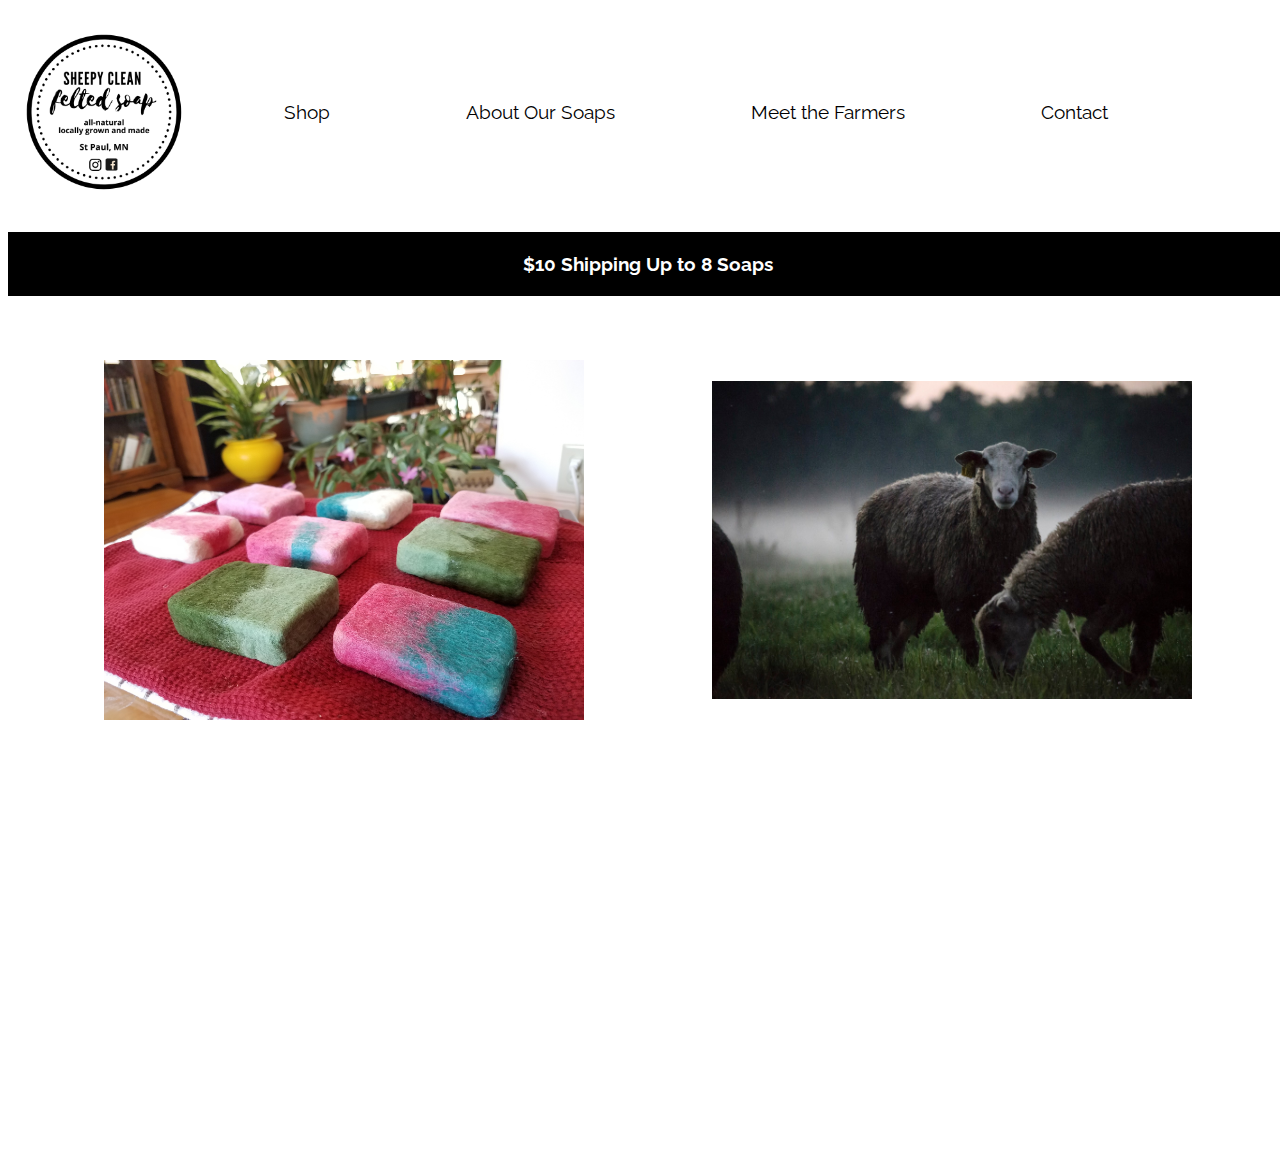
==== index.html @ 45cee879 "file reorganization" ====
<!DOCTYPE html>
<html lang="en">
<head>
    <meta charset="UTF-8">
    <meta name="viewport" content="width=device-width, initial-scale=1.0">
    <link rel="shortcut icon" href="./media/favicon.ico">
    <link rel="stylesheet" href="https://use.fontawesome.com/releases/v5.3.1/css/all.css" integrity="sha384-mzrmE5qonljUremFsqc01SB46JvROS7bZs3IO2EmfFsd15uHvIt+Y8vEf7N7fWAU" crossorigin="anonymous">
    <link href="https://fonts.googleapis.com/css2?family=Raleway&display=swap" rel="stylesheet">
    <link rel="stylesheet" type="text/css" media="screen" href="./style.css" />
    <title>Sheepy Clean</title>
</head>
<body>
    <div class="home">
        <div class="container">
            <header>
                <div class="nav-left-div">
                    <a href="./index.html">
                        <img src='./media/logo-circle.png' id='header-logo' alt="Sheepy Clean" />
                    </a>
                </div>
                <div class="nav-center-div">
                    <nav class="main-nav">
                        <a href="./shop.html" class="nav-link">Shop</a>
                        <a href="./about.html" class="nav-link">About Our Soaps</a>
                        <a href="./farmers.html" class="nav-link">Meet the Farmers</a>
                        <a href="./contact.html" class="nav-link">Contact</a>
                    </nav>
                </div>
                <div class="nav-right-div">
                    <nav class="social-nav">
                        <a href="https://www.instagram.com/sheepy_clean/" class="social-link" rel=”noreferrer noopener” target="_blank"><i class="fab fa-instagram fa-3x"></i></a>
                        <a href="https://www.facebook.com/sheepycleanfeltedsoap/" class="social-link" rel=”noreferrer noopener” target="_blank"><i class="fab fa-facebook fa-3x"></i></a>
                    </nav>
                </div>
            </header>
        </div>
        <div class="container promo-banner">
            <h3>$10 Shipping Up to 8 Soaps</h3>
        </div>
        <div class="container photos">
            <div class="promo-photo" id="promo-photo-left">
                <img src="./media/home-photo-left.jpeg" alt="Picture of Sheepy Clean soap." id="home-photo-left">
                <div class="overlay-fade">
                    <div class="overlay-fade-text">$10 Shipping Up to 8 Soaps</div>
                </div>
            </div>
            <div class="promo-photo" id="promo-photo-right">
                <img src="./media/home-photo-right.jpeg" alt="Picture of Sheepy Clean farmer.">
                <div class="overlay-fade">
                    <div class="overlay-fade-text">The cleanest farmer in all the land!</div>
                </div>
            </div>
        </div>
        <div class="container">
            <footer>
                <div class="nav-center-div">
                    <nav class="social-nav">
                        <a href="https://www.instagram.com/sheepy_clean/" class="social-link" rel=”noreferrer noopener” target="_blank"><i class="fab fa-instagram fa-3x"></i></a>
                        <a href="https://www.facebook.com/sheepycleanfeltedsoap/" class="social-link" rel=”noreferrer noopener” target="_blank"><i class="fab fa-facebook fa-3x"></i></a>
                    </nav>
                </div>
            </footer>
        </div>
    </div>
</body>
</html>
---- style.css ----
body{
    font-family: 'Raleway', sans-serif;
    width: 100%;
    position: absolute;
}

img{
    max-width: 100%;
	height: auto;
}

.container {
    display: flex;
    justify-content: center;
    align-content: space-around;
    width: 100%;
    margin: 0;
}

/* Home Page */

.home{
    display: grid;
    grid-template-rows: 12em 8em 2fr 1fr 12em;
}

.promo-banner {
    display: flex;
    justify-self: center;
    align-items: center;
    width: 100%;
    color: white;
    background-color: black;
    margin: 2em 0em;
}

.photos {
    display: flex;
    flex-wrap: wrap;
    align-items: center;
    justify-content: space-evenly;
}

.promo-photo{
    display: block;
    position: relative;
    justify-content: center;
    align-items: center;
    margin: 2em;
    height: 100%;
    width: 100%;
    max-width: 30em;
}

.overlay-fade {
    display: flex;
    align-items: center;
    justify-content: center;
    position: absolute;
    bottom: 0;
    left: 0;
    right: 0;
    opacity: 0;
    height: 0;
    transition: .5s ease;
    background-color: black;
}

.overlay-fade-text{
    color: white;
    opacity: 1;
}
  
.promo-photo:hover .overlay-fade {
    opacity: 1;
    height: 5em;
}

.promo-photo:active .overlay-fade {
    opacity: 1;
    height: 5em;
}

/* Shop Page */

.shop {
    display: grid;
    grid-template-rows: 12em 1fr 12em;
}

.shop-body{
    display: flex;
    flex-flow: row wrap;
    justify-content: space-evenly;
    align-items: center;
    margin: 2em;
    width: 95%;
}

.shop-content{
    display: flex;
    flex-flow: row wrap;
    margin: 2em;
    width: 100%;
}

.shop-row{
    display: flex;
    flex-flow: row nowrap;
    justify-content: space-evenly;
    align-items: center;
    width: 100%;
}

.shop-image{
    display: flex;
    justify-content: center;
    align-items: center;
    margin: 2em;
}

.shop-products{
    display: flex;
    flex-flow: column wrap;
    justify-content: center;
    align-items: center;
}

.shop-delivery {
    display: flex;
    flex-flow: column wrap;
    justify-content: center;
    align-items: center;
}

.shop-ordering{
    display: flex;
    flex-flow: column wrap;
    justify-content: center;
    align-items: center;
}

#mint-bow{
    height: 100%;
    width: auto;
    max-height: 30em;
}

/* About Page */

.about {
    display: grid;
    grid-template-rows: 12em 1fr 12em;
}

.about-body{
    display: block;
    text-align: center;
    line-height: 2em;
    margin: 0em 2em;
    width: 95%;
}

.about-body h3{
    text-align: left;
    margin: 2em;
}

/* Farmers Page */

.farmers {
    display: grid;
    grid-template-rows: 12em 1fr 12em;
}

.farmers-body{
    display: flex;
    flex-flow: column;
    justify-content: center;
    align-items: center;
    width: 95%;
}

.farmers-body h3{
    display: block;
    line-height: 2em;
    width: 95%;
}

.maple-hill-images{
    display: flex;
    flex-flow: row wrap;
    justify-content: space-evenly;
    align-items: center;
    margin: 1em 2em;
}

.windswept-hill-images{
    display: flex;
    flex-flow: row wrap;
    justify-content: space-evenly;
    align-items: center;
    margin: 1em 2em;
}

.maple-hill-image{
    height: auto;
    width: auto;
    max-width: 500px;
    margin: 1em 2em;
}

.windswept-hill-image{
    height: 100%;
    width: auto;
    max-height: 25em;
    max-width: 500px;
    margin: 1em 2em;
}

/* Contact Page */

.contact {
    display: grid;
    grid-template-rows: 12em 1fr 12em;
}

.contact-body{
    display: flex;
    flex-flow: column;
    justify-content: center;
    align-items: center;
}


/* Header */

header{
    margin-top: 1em;
    width: 100%;
    display: flex;
    justify-content: space-around;
    align-items: center;
}

@media only screen and (max-width: 768px) {
    /* For mobile phones: */
    [class="nav-center-div"] {
      font-size: .7em;
    }
}

nav{
    width: 100%;
    display: flex;
    flex-direction: row;
    justify-content: space-around;
    align-items: center;
}

#header-logo{
    display:flex;
    justify-content: start;
    height: auto;
    width: auto;
    max-height: 10em;
    max-width: 10em;
}

.nav-center-div{
    width: 100%;
    height: 100%;
    display: flex;
    align-content: center;
    justify-content: space-between;
    flex-wrap: wrap;
    padding: 1em;
}

.nav-left-div{
    justify-content: start;
    padding: 1em;
}

.nav-right-div{
    justify-content: end;
    padding: 1em;
}

.main-nav{
    display: flex;
    flex-wrap: wrap;
}

.nav-link{
    padding: 1em;
    color: black;
    text-decoration: none;
    text-align: center;
    font-size: 1.2em;
}

.nav-link:hover{
    color: #31376c;
    text-decoration: underline;
    text-decoration-style: solid;
}

.social-nav{
    justify-content: flex-end;
}

.social-link{
    color: black;
    padding: 1em;
    height: auto;
    width: auto;
    max-width: 100%;
    max-height: 100%;
}

.social-link:hover{
    color: #31376c;
}

.promo-photo{
    width: 100%;
    height: auto;
}

/* Footer */
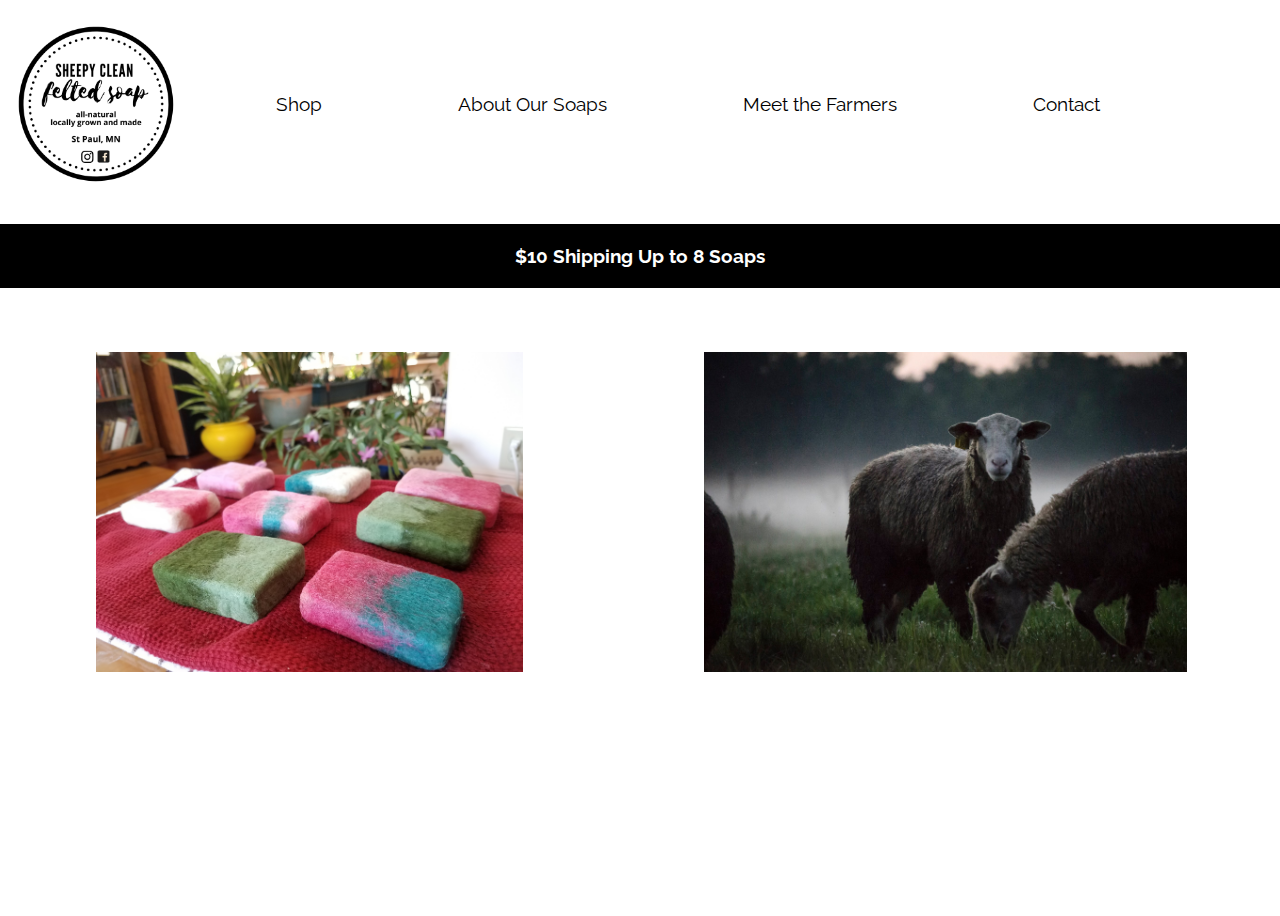
==== commit ab48ead8: "html formatting fixes" ====
--- a/index.html
+++ b/index.html
@@ -41,13 +41,13 @@
             <div class="promo-photo" id="promo-photo-left">
                 <img src="./media/home-photo-left.jpeg" alt="Picture of Sheepy Clean soap." id="home-photo-left">
                 <div class="overlay-fade">
-                    <div class="overlay-fade-text">$10 Shipping Up to 8 Soaps</div>
+                    <div class="overlay-fade-text">$10 Shipping Up to 8 Soaps.</div>
                 </div>
             </div>
             <div class="promo-photo" id="promo-photo-right">
                 <img src="./media/home-photo-right.jpeg" alt="Picture of Sheepy Clean farmer.">
                 <div class="overlay-fade">
-                    <div class="overlay-fade-text">The cleanest farmer in all the land!</div>
+                    <div class="overlay-fade-text">Locally sourced ingredients.</div>
                 </div>
             </div>
         </div>
--- a/style.css
+++ b/style.css
@@ -2,11 +2,18 @@
     font-family: 'Raleway', sans-serif;
     width: 100%;
     position: absolute;
+    margin: 0 auto;
 }
 
 img{
-    max-width: 100%;
-	height: auto;
+    width: auto;
+    height: 100%;
+    max-height: 20em;
+    min-height: 9em;
+}
+
+p{
+    font-size: 1.2em;
 }
 
 .container {
@@ -21,7 +28,8 @@
 
 .home{
     display: grid;
-    grid-template-rows: 12em 8em 2fr 1fr 12em;
+    grid-template-rows: 12em 8em 1fr 12em;
+    width: 100%;
 }
 
 .promo-banner {
@@ -57,7 +65,7 @@
     align-items: center;
     justify-content: center;
     position: absolute;
-    bottom: 0;
+    top: 0;
     left: 0;
     right: 0;
     opacity: 0;
@@ -86,6 +94,7 @@
 .shop {
     display: grid;
     grid-template-rows: 12em 1fr 12em;
+    width: 100%;
 }
 
 .shop-body{
@@ -94,7 +103,7 @@
     justify-content: space-evenly;
     align-items: center;
     margin: 2em;
-    width: 95%;
+    width: 100%;
 }
 
 .shop-content{
@@ -107,7 +116,7 @@
 .shop-row{
     display: flex;
     flex-flow: row nowrap;
-    justify-content: space-evenly;
+    justify-content: space-around;
     align-items: center;
     width: 100%;
 }
@@ -124,6 +133,7 @@
     flex-flow: column wrap;
     justify-content: center;
     align-items: center;
+    text-decoration: none;
 }
 
 .shop-delivery {
@@ -151,6 +161,7 @@
 .about {
     display: grid;
     grid-template-rows: 12em 1fr 12em;
+    width: 100%;
 }
 
 .about-body{
@@ -158,7 +169,7 @@
     text-align: center;
     line-height: 2em;
     margin: 0em 2em;
-    width: 95%;
+    width: 100%;
 }
 
 .about-body h3{
@@ -171,6 +182,7 @@
 .farmers {
     display: grid;
     grid-template-rows: 12em 1fr 12em;
+    width: 100%;
 }
 
 .farmers-body{
@@ -178,16 +190,32 @@
     flex-flow: column;
     justify-content: center;
     align-items: center;
-    width: 95%;
-}
-
-.farmers-body h3{
-    display: block;
-    line-height: 2em;
-    width: 95%;
-}
-
-.maple-hill-images{
+    width: 100%;
+}
+
+.farmers-body p{
+    font-size: 1.2em;
+    text-align: center;
+    padding: 0 5em;
+}
+
+.farmers-name{
+    text-align: center;
+}
+
+.farmers-text{
+    display: flex;
+    flex-flow: column;
+}
+
+.farmers-opening, .farmers-maple-hill, .farmers-windswept-hill{
+    display: flex;
+    flex-flow: column wrap;
+    width: 100%;
+    max-width: 100%;
+}
+
+.maple-hill-images, .windswept-hill-images{
     display: flex;
     flex-flow: row wrap;
     justify-content: space-evenly;
@@ -195,22 +223,7 @@
     margin: 1em 2em;
 }
 
-.windswept-hill-images{
-    display: flex;
-    flex-flow: row wrap;
-    justify-content: space-evenly;
-    align-items: center;
-    margin: 1em 2em;
-}
-
-.maple-hill-image{
-    height: auto;
-    width: auto;
-    max-width: 500px;
-    margin: 1em 2em;
-}
-
-.windswept-hill-image{
+.maple-hill-image, .windswept-hill-image{
     height: 100%;
     width: auto;
     max-height: 25em;
@@ -223,6 +236,7 @@
 .contact {
     display: grid;
     grid-template-rows: 12em 1fr 12em;
+    width: 100%;
 }
 
 .contact-body{
@@ -230,6 +244,7 @@
     flex-flow: column;
     justify-content: center;
     align-items: center;
+    width: 100%;
 }
 
 
@@ -245,8 +260,20 @@
 
 @media only screen and (max-width: 768px) {
     /* For mobile phones: */
-    [class="nav-center-div"] {
-      font-size: .7em;
+    [class="home"]{
+        grid-template-rows: 20em 8em 1fr 12em;
+    }
+    [class="about"] {
+        grid-template-rows: 20em 1fr 12em;
+    }
+    [class="shop"]{
+        grid-template-rows: 20em 1fr 12em;
+    }
+    [class="farmers"]{
+        grid-template-rows: 20em 1fr 12em;
+    }
+    [class="contact"]{
+        grid-template-rows: 20em 1fr 12em;
     }
 }
 
@@ -307,7 +334,7 @@
 }
 
 .social-nav{
-    justify-content: flex-end;
+    justify-content: center;
 }
 
 .social-link{
@@ -329,3 +356,11 @@
 }
 
 /* Footer */
+
+footer{
+    margin-top: 1em;
+    width: 100%;
+    display: flex;
+    justify-content: space-around;
+    align-items: center;
+}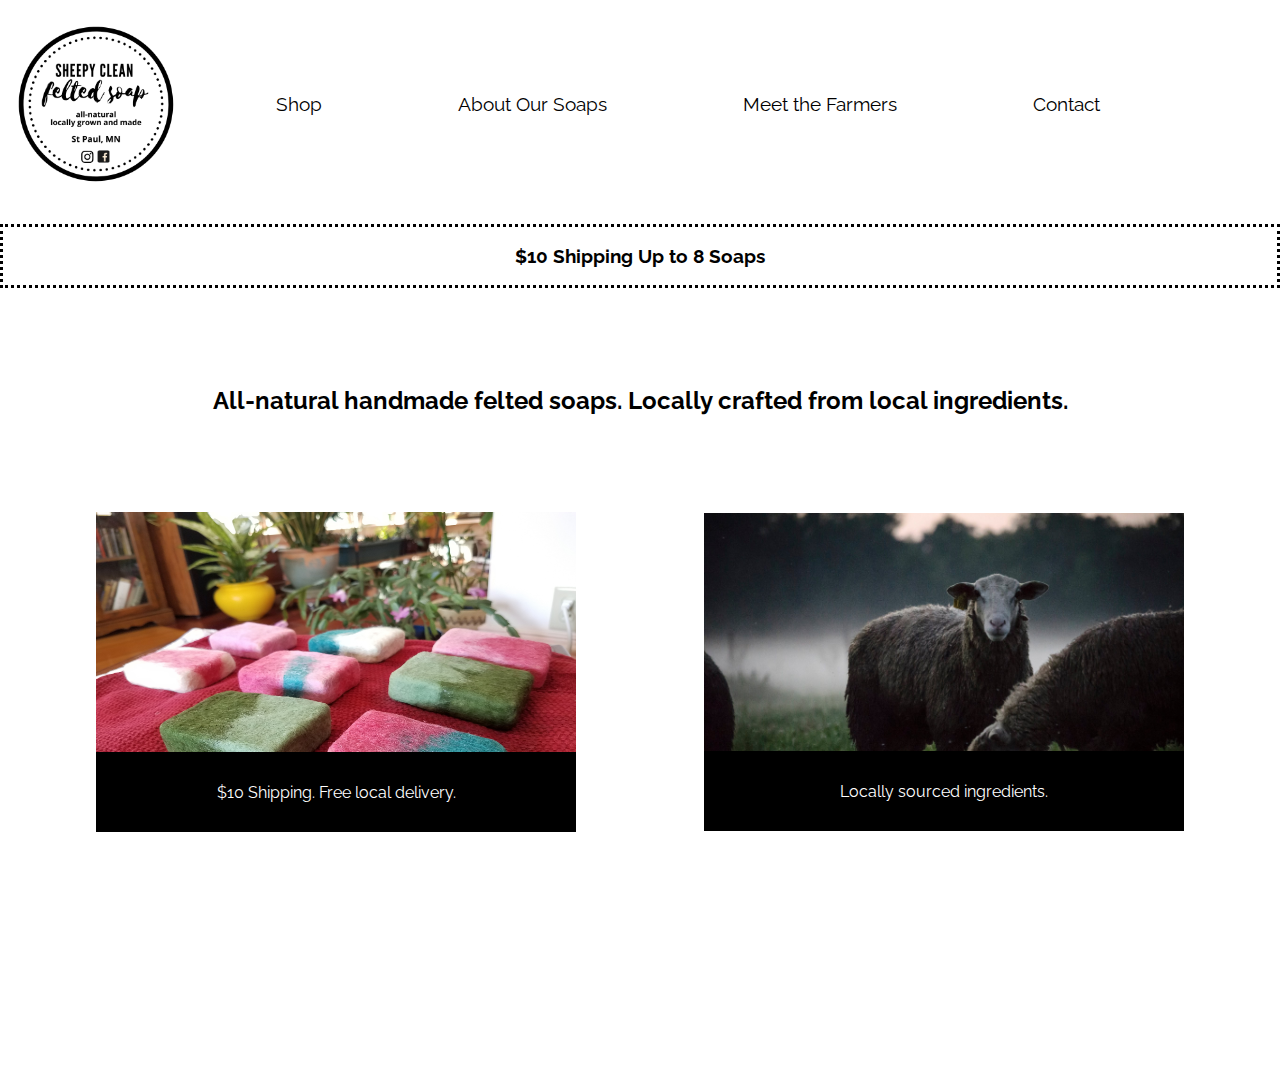
==== commit 5c90af70: "formatting updates" ====
--- a/index.html
+++ b/index.html
@@ -37,11 +37,16 @@
         <div class="container promo-banner">
             <h3>$10 Shipping Up to 8 Soaps</h3>
         </div>
+        <div class="container" id="home-text">
+            <h2>
+                All-natural handmade felted soaps. Locally crafted from local ingredients.
+            </h2>
+        </div>
         <div class="container photos">
             <div class="promo-photo" id="promo-photo-left">
                 <img src="./media/home-photo-left.jpeg" alt="Picture of Sheepy Clean soap." id="home-photo-left">
                 <div class="overlay-fade">
-                    <div class="overlay-fade-text">$10 Shipping Up to 8 Soaps.</div>
+                    <div class="overlay-fade-text">$10 Shipping. Free local delivery.</div>
                 </div>
             </div>
             <div class="promo-photo" id="promo-photo-right">
--- a/style.css
+++ b/style.css
@@ -28,7 +28,7 @@
 
 .home{
     display: grid;
-    grid-template-rows: 12em 8em 1fr 12em;
+    grid-template-rows: 12em 8em  10em 1fr 12em;
     width: 100%;
 }
 
@@ -37,9 +37,18 @@
     justify-self: center;
     align-items: center;
     width: 100%;
-    color: white;
-    background-color: black;
+    color: black;
+    border-style: dotted;
     margin: 2em 0em;
+    box-sizing: border-box;
+}
+
+#home-text{
+    display: flex;
+    flex-wrap: row wrap;
+    justify-content: center;
+    align-items: center;
+    height: 100%;
 }
 
 .photos {
@@ -47,10 +56,11 @@
     flex-wrap: wrap;
     align-items: center;
     justify-content: space-evenly;
+    width: 100%
 }
 
 .promo-photo{
-    display: block;
+    display: flex;
     position: relative;
     justify-content: center;
     align-items: center;
@@ -60,18 +70,24 @@
     max-width: 30em;
 }
 
+.promo-photo img{
+    width: 100%;
+    height: auto;
+}
+
 .overlay-fade {
     display: flex;
     align-items: center;
     justify-content: center;
     position: absolute;
-    top: 0;
+    bottom: 0;
     left: 0;
     right: 0;
-    opacity: 0;
-    height: 0;
+    opacity: 1;
+    height: 5em;
     transition: .5s ease;
     background-color: black;
+    max-width: 30em;
 }
 
 .overlay-fade-text{
@@ -80,13 +96,13 @@
 }
   
 .promo-photo:hover .overlay-fade {
-    opacity: 1;
-    height: 5em;
+    opacity: 0;
+    height: 0;
 }
 
 .promo-photo:active .overlay-fade {
-    opacity: 1;
-    height: 5em;
+    opacity: 0;
+    height: 0;
 }
 
 /* Shop Page */
@@ -102,14 +118,15 @@
     flex-flow: row wrap;
     justify-content: space-evenly;
     align-items: center;
-    margin: 2em;
+    box-sizing: border-box;
+    padding: 2em;
     width: 100%;
 }
 
 .shop-content{
     display: flex;
     flex-flow: row wrap;
-    margin: 2em;
+    /* margin: 2em; */
     width: 100%;
 }
 
@@ -125,7 +142,8 @@
     display: flex;
     justify-content: center;
     align-items: center;
-    margin: 2em;
+    box-sizing: border-box;
+    padding: 2em;
 }
 
 .shop-products{
@@ -134,6 +152,14 @@
     justify-content: center;
     align-items: center;
     text-decoration: none;
+    border-style: dotted;
+    height: 100%;
+    max-height: 30em;
+}
+
+#stock-scents{
+    font-size: 1.7em;
+    list-style-type: circle;
 }
 
 .shop-delivery {
@@ -141,6 +167,8 @@
     flex-flow: column wrap;
     justify-content: center;
     align-items: center;
+    height: 100%;
+    border-style: dotted;
 }
 
 .shop-ordering{
@@ -148,6 +176,7 @@
     flex-flow: column wrap;
     justify-content: center;
     align-items: center;
+    padding-top: 2em;
 }
 
 #mint-bow{
@@ -168,13 +197,8 @@
     display: block;
     text-align: center;
     line-height: 2em;
-    margin: 0em 2em;
-    width: 100%;
-}
-
-.about-body h3{
-    text-align: left;
-    margin: 2em;
+    box-sizing: border-box;
+    padding: 0em 2em;
 }
 
 /* Farmers Page */
@@ -220,7 +244,8 @@
     flex-flow: row wrap;
     justify-content: space-evenly;
     align-items: center;
-    margin: 1em 2em;
+    box-sizing: border-box;
+    padding: 1em 2em;
 }
 
 .maple-hill-image, .windswept-hill-image{
@@ -228,7 +253,8 @@
     width: auto;
     max-height: 25em;
     max-width: 500px;
-    margin: 1em 2em;
+    box-sizing: border-box;
+    padding: 1em 2em;
 }
 
 /* Contact Page */
@@ -237,16 +263,26 @@
     display: grid;
     grid-template-rows: 12em 1fr 12em;
     width: 100%;
+    padding: 0;
+    margin: 0;
 }
 
 .contact-body{
     display: flex;
-    flex-flow: column;
-    justify-content: center;
-    align-items: center;
-    width: 100%;
-}
-
+    flex-flow: column wrap;
+    justify-content: center;
+    align-items: center;
+    width: 100%;
+    padding: 0;
+    margin: 0;
+}
+
+.contact-body p{
+    display: flex;
+    justify-content: center;
+    align-items: center;
+    box-sizing: border-box;
+}
 
 /* Header */
 
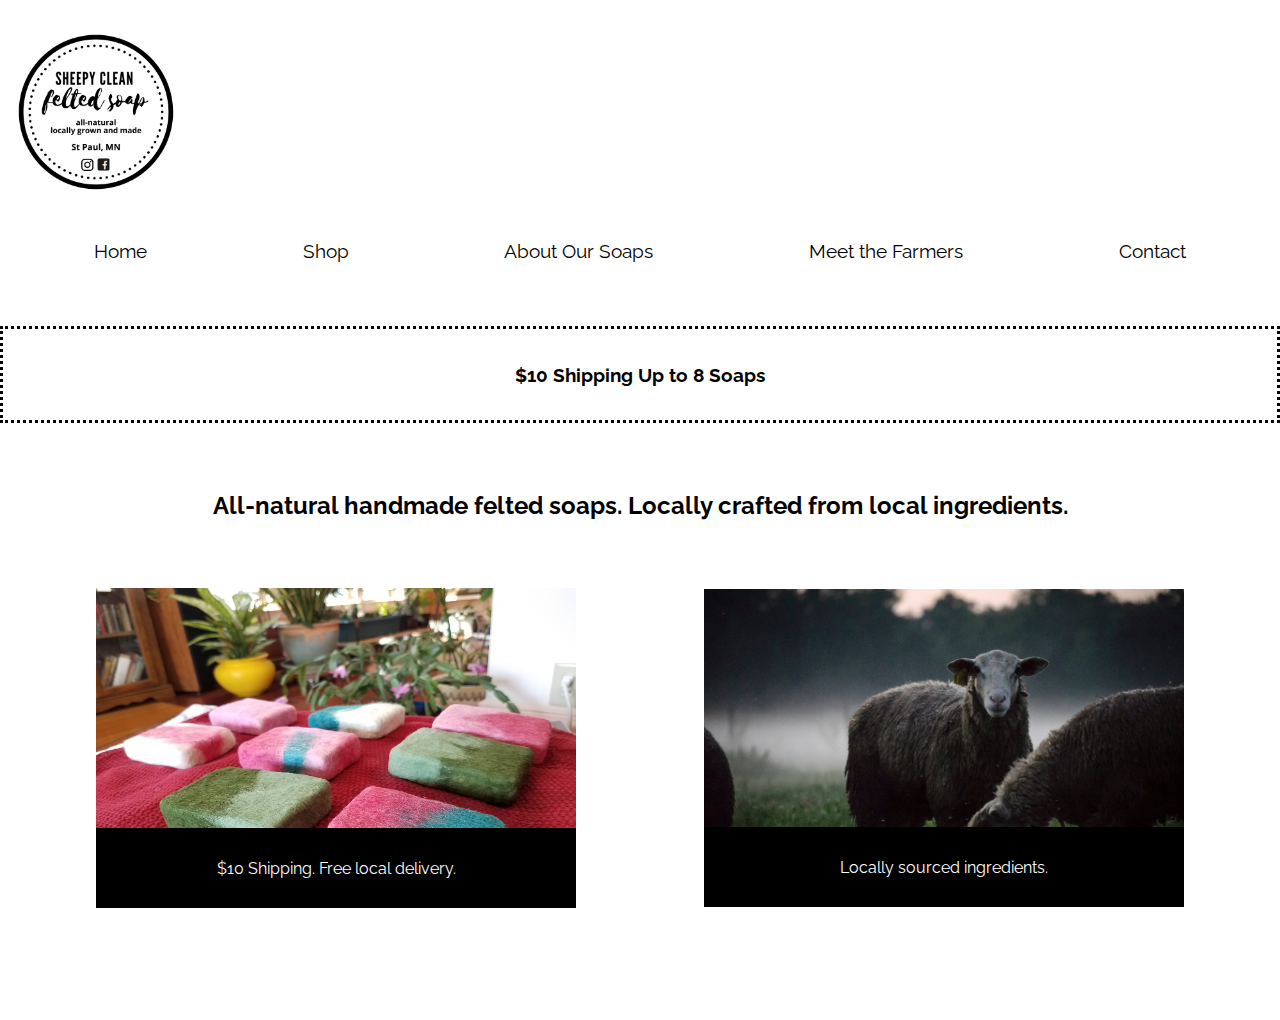
==== commit cb4a1e2e: "header formatting" ====
--- a/index.html
+++ b/index.html
@@ -11,7 +11,27 @@
 </head>
 <body>
     <div class="home">
-        <div class="container">
+        <header>
+            <div class="nav-left-div">
+                <a href="./index.html">
+                    <img src='./media/logo-circle.png' id='header-logo' alt="Sheepy Clean" />
+                </a>
+            </div>
+            <nav class="social-nav">
+                <a href="https://www.instagram.com/sheepy_clean/" class="social-link" rel=”noreferrer noopener”
+                    target="_blank"><i class="fab fa-instagram fa-3x"></i></a>
+                <a href="https://www.facebook.com/sheepycleanfeltedsoap/" class="social-link" rel=”noreferrer noopener”
+                    target="_blank"><i class="fab fa-facebook fa-3x"></i></a>
+            </nav>
+        </header>
+        <nav id="main-nav">
+            <a href="./index.html" class="nav-link">Home</a>
+            <a href="./shop.html" class="nav-link">Shop</a>
+            <a href="./about.html" class="nav-link">About Our Soaps</a>
+            <a href="./farmers.html" class="nav-link">Meet the Farmers</a>
+            <a href="./contact.html" class="nav-link">Contact</a>
+        </nav>
+        <!-- <div class="container">
             <header>
                 <div class="nav-left-div">
                     <a href="./index.html">
@@ -33,7 +53,7 @@
                     </nav>
                 </div>
             </header>
-        </div>
+        </div> -->
         <div class="container promo-banner">
             <h3>$10 Shipping Up to 8 Soaps</h3>
         </div>
--- a/style.css
+++ b/style.css
@@ -3,21 +3,28 @@
     width: 100%;
     position: absolute;
     margin: 0 auto;
+    font-size: 16px;
 }
 
 img{
     width: auto;
     height: 100%;
-    max-height: 20em;
-    min-height: 9em;
+    max-height: 20rem;
+    min-height: 9rem;
+}
+
+h1, h2, h3{
+    padding: 1rem;
 }
 
 p{
-    font-size: 1.2em;
+    font-size: 1.2rem;
+    padding: 1rem;
 }
 
 .container {
     display: flex;
+    flex-wrap: wrap;
     justify-content: center;
     align-content: space-around;
     width: 100%;
@@ -28,7 +35,8 @@
 
 .home{
     display: grid;
-    grid-template-rows: 12em 8em  10em 1fr 12em;
+    /* grid-template-rows: 12em 8em  10em 1fr 12em; */
+    grid-template-rows: auto;
     width: 100%;
 }
 
@@ -39,7 +47,7 @@
     width: 100%;
     color: black;
     border-style: dotted;
-    margin: 2em 0em;
+    margin: 2rem 0em;
     box-sizing: border-box;
 }
 
@@ -64,10 +72,10 @@
     position: relative;
     justify-content: center;
     align-items: center;
-    margin: 2em;
-    height: 100%;
-    width: 100%;
-    max-width: 30em;
+    margin: 2rem;
+    height: 100%;
+    width: 100%;
+    max-width: 30rem;
 }
 
 .promo-photo img{
@@ -84,10 +92,10 @@
     left: 0;
     right: 0;
     opacity: 1;
-    height: 5em;
+    height: 5rem;
     transition: .5s ease;
     background-color: black;
-    max-width: 30em;
+    max-width: 30rem;
 }
 
 .overlay-fade-text{
@@ -109,7 +117,8 @@
 
 .shop {
     display: grid;
-    grid-template-rows: 12em 1fr 12em;
+    /* grid-template-rows: 12em 1fr 12em; */
+    grid-template-rows: auto;
     width: 100%;
 }
 
@@ -119,93 +128,75 @@
     justify-content: space-evenly;
     align-items: center;
     box-sizing: border-box;
-    padding: 2em;
     width: 100%;
 }
 
 .shop-content{
     display: flex;
     flex-flow: row wrap;
-    /* margin: 2em; */
-    width: 100%;
-}
-
-.shop-row{
-    display: flex;
-    flex-flow: row nowrap;
-    justify-content: space-around;
-    align-items: center;
-    width: 100%;
-}
-
-.shop-image{
-    display: flex;
-    justify-content: center;
-    align-items: center;
-    box-sizing: border-box;
-    padding: 2em;
-}
-
-.shop-products{
+    align-items: center;
+    justify-content: space-around;
+    width: 100%;
+}
+
+#shop-products, #shop-delivery{
+    display: flex;
+    flex-direction: column;
+    align-items: center;
+    justify-content: space-around;
+    border-style: dotted;
+    width: 30rem;
+    height: auto;
+    margin: 2rem;
+}
+
+#stock-scents{
+    font-size: 1.7rem;
+    list-style-type: circle;
+}
+
+#shop-ordering{
     display: flex;
     flex-flow: column wrap;
     justify-content: center;
     align-items: center;
-    text-decoration: none;
-    border-style: dotted;
-    height: 100%;
-    max-height: 30em;
-}
-
-#stock-scents{
-    font-size: 1.7em;
-    list-style-type: circle;
-}
-
-.shop-delivery {
-    display: flex;
-    flex-flow: column wrap;
-    justify-content: center;
-    align-items: center;
-    height: 100%;
-    border-style: dotted;
-}
-
-.shop-ordering{
-    display: flex;
-    flex-flow: column wrap;
-    justify-content: center;
-    align-items: center;
-    padding-top: 2em;
+    padding-top: 2rem;
 }
 
 #mint-bow{
     height: 100%;
     width: auto;
-    max-height: 30em;
+    max-height: 30rem;
 }
 
 /* About Page */
 
 .about {
     display: grid;
-    grid-template-rows: 12em 1fr 12em;
+    /* grid-template-rows: 12em 1fr 12em; */
+    grid-template-rows: auto;
     width: 100%;
 }
 
 .about-body{
     display: block;
     text-align: center;
-    line-height: 2em;
-    box-sizing: border-box;
-    padding: 0em 2em;
+    line-height: 2rem;
+    box-sizing: border-box;
+    padding: 0rem 8rem;
+}
+
+#about-text{
+    box-sizing: border-box;
+    padding: 2rem 4rem;
 }
 
 /* Farmers Page */
 
 .farmers {
     display: grid;
-    grid-template-rows: 12em 1fr 12em;
+    /* grid-template-rows: 12em 1fr 12em; */
+    grid-template-rows: auto;
     width: 100%;
 }
 
@@ -218,9 +209,9 @@
 }
 
 .farmers-body p{
-    font-size: 1.2em;
+    font-size: 1.2rem;
     text-align: center;
-    padding: 0 5em;
+    padding: 0 5rem;
 }
 
 .farmers-name{
@@ -245,23 +236,24 @@
     justify-content: space-evenly;
     align-items: center;
     box-sizing: border-box;
-    padding: 1em 2em;
+    padding: 1rem 2rem;
 }
 
 .maple-hill-image, .windswept-hill-image{
     height: 100%;
     width: auto;
-    max-height: 25em;
+    max-height: 25rem;
     max-width: 500px;
     box-sizing: border-box;
-    padding: 1em 2em;
+    padding: 1rem 2rem;
 }
 
 /* Contact Page */
 
 .contact {
     display: grid;
-    grid-template-rows: 12em 1fr 12em;
+    /* grid-template-rows: 12em 1fr 12em; */
+    grid-template-rows: auto;
     width: 100%;
     padding: 0;
     margin: 0;
@@ -287,38 +279,23 @@
 /* Header */
 
 header{
-    margin-top: 1em;
-    width: 100%;
-    display: flex;
-    justify-content: space-around;
-    align-items: center;
-}
-
-@media only screen and (max-width: 768px) {
-    /* For mobile phones: */
-    [class="home"]{
-        grid-template-rows: 20em 8em 1fr 12em;
-    }
-    [class="about"] {
-        grid-template-rows: 20em 1fr 12em;
-    }
-    [class="shop"]{
-        grid-template-rows: 20em 1fr 12em;
-    }
-    [class="farmers"]{
-        grid-template-rows: 20em 1fr 12em;
-    }
-    [class="contact"]{
-        grid-template-rows: 20em 1fr 12em;
-    }
+    padding-top: 1rem;
+    box-sizing: border-box;
+    width: 100%;
+    display: flex;
+    justify-content: space-around;
+    align-items: center;
 }
 
 nav{
     width: 100%;
-    display: flex;
-    flex-direction: row;
-    justify-content: space-around;
-    align-items: center;
+    height: 100%;
+    box-sizing: border-box;
+    display: flex;
+    flex-flow: row wrap;
+    justify-content: space-around;
+    align-items: center;
+    padding: 1rem;
 }
 
 #header-logo{
@@ -326,41 +303,39 @@
     justify-content: start;
     height: auto;
     width: auto;
-    max-height: 10em;
-    max-width: 10em;
-}
-
-.nav-center-div{
-    width: 100%;
-    height: 100%;
-    display: flex;
-    align-content: center;
-    justify-content: space-between;
-    flex-wrap: wrap;
-    padding: 1em;
+    max-height: 10rem;
+    max-width: 10rem;
+    padding: 1rem;
+}
+
+#nav-logos{
+    width: 100%;
+    display: flex;
+    flex-flow: row wrap;
+    justify-content: space-around;
+    align-items: center;
+    padding: 1rem;
 }
 
 .nav-left-div{
-    justify-content: start;
-    padding: 1em;
-}
-
-.nav-right-div{
-    justify-content: end;
-    padding: 1em;
-}
-
-.main-nav{
-    display: flex;
-    flex-wrap: wrap;
+    height: 100%;
+    width: 100%;
+    justify-content: flex-start;
+}
+
+#main-nav{
+    display: flex;
+    flex-flow: row wrap;
+    height: 100%;
+    width: 100%;
 }
 
 .nav-link{
-    padding: 1em;
+    padding: 1rem;
     color: black;
     text-decoration: none;
     text-align: center;
-    font-size: 1.2em;
+    font-size: 1.2rem;
 }
 
 .nav-link:hover{
@@ -370,12 +345,19 @@
 }
 
 .social-nav{
-    justify-content: center;
+    height: 100%;
+    width: 100%;
+    justify-content: flex-end;
+    display: flex;
+    flex-flow: row wrap;
+    justify-items: flex-end;
+    align-items: flex-end;
+    justify-self: flex-end;
 }
 
 .social-link{
     color: black;
-    padding: 1em;
+    padding: 1rem;
     height: auto;
     width: auto;
     max-width: 100%;
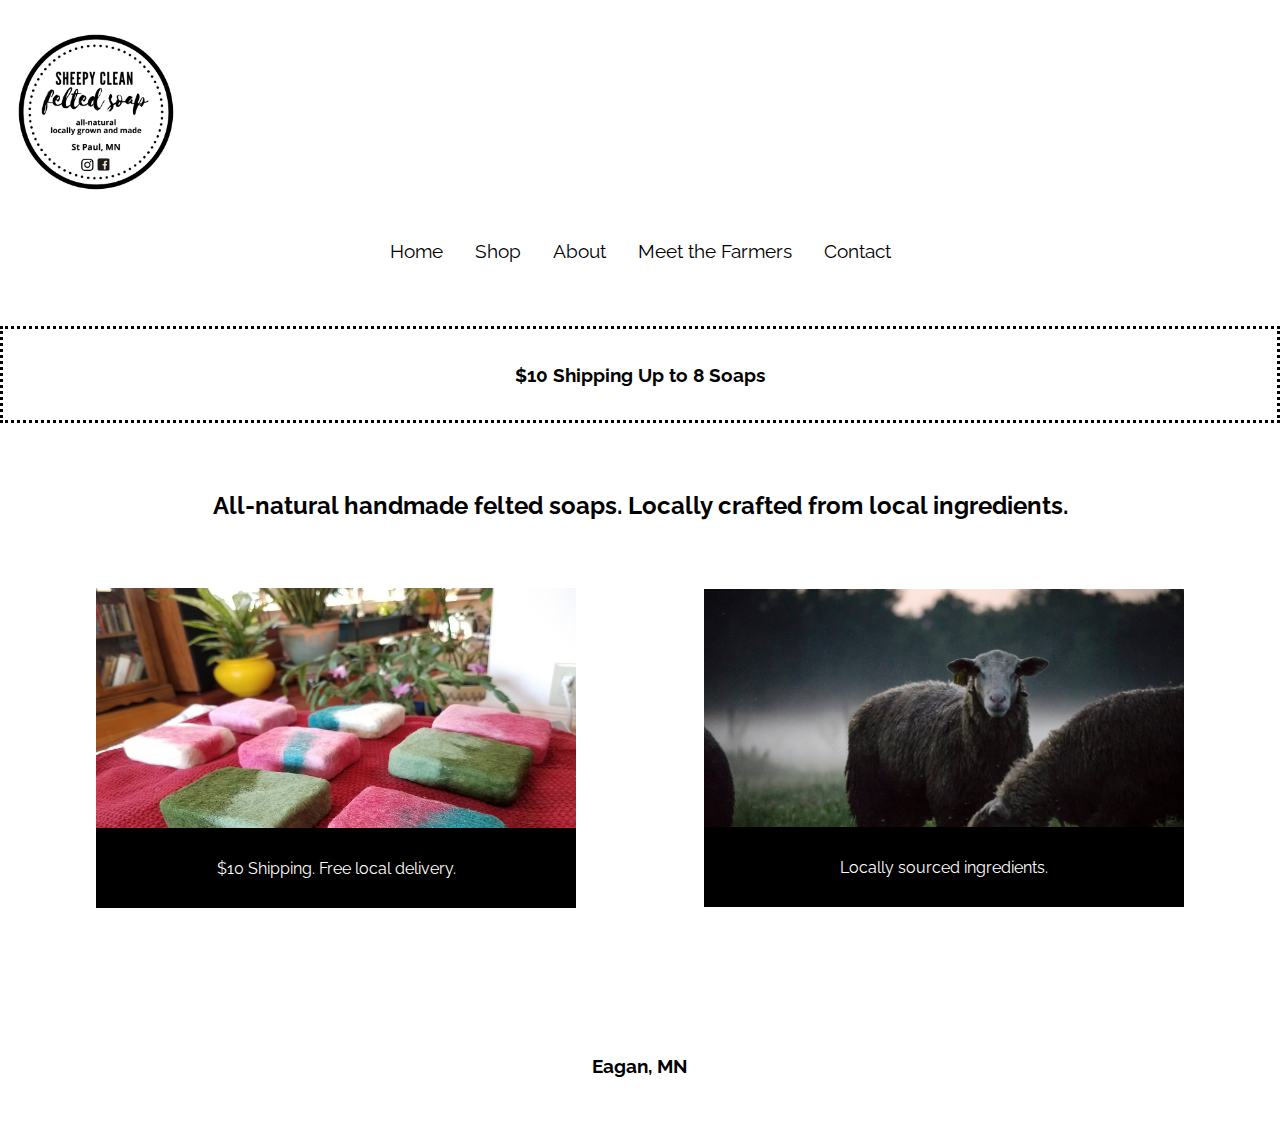
==== commit a0db9e24: "danielle updates" ====
--- a/index.html
+++ b/index.html
@@ -27,33 +27,10 @@
         <nav id="main-nav">
             <a href="./index.html" class="nav-link">Home</a>
             <a href="./shop.html" class="nav-link">Shop</a>
-            <a href="./about.html" class="nav-link">About Our Soaps</a>
+            <a href="./about.html" class="nav-link">About</a>
             <a href="./farmers.html" class="nav-link">Meet the Farmers</a>
             <a href="./contact.html" class="nav-link">Contact</a>
         </nav>
-        <!-- <div class="container">
-            <header>
-                <div class="nav-left-div">
-                    <a href="./index.html">
-                        <img src='./media/logo-circle.png' id='header-logo' alt="Sheepy Clean" />
-                    </a>
-                </div>
-                <div class="nav-center-div">
-                    <nav class="main-nav">
-                        <a href="./shop.html" class="nav-link">Shop</a>
-                        <a href="./about.html" class="nav-link">About Our Soaps</a>
-                        <a href="./farmers.html" class="nav-link">Meet the Farmers</a>
-                        <a href="./contact.html" class="nav-link">Contact</a>
-                    </nav>
-                </div>
-                <div class="nav-right-div">
-                    <nav class="social-nav">
-                        <a href="https://www.instagram.com/sheepy_clean/" class="social-link" rel=”noreferrer noopener” target="_blank"><i class="fab fa-instagram fa-3x"></i></a>
-                        <a href="https://www.facebook.com/sheepycleanfeltedsoap/" class="social-link" rel=”noreferrer noopener” target="_blank"><i class="fab fa-facebook fa-3x"></i></a>
-                    </nav>
-                </div>
-            </header>
-        </div> -->
         <div class="container promo-banner">
             <h3>$10 Shipping Up to 8 Soaps</h3>
         </div>
@@ -84,6 +61,9 @@
                         <a href="https://www.facebook.com/sheepycleanfeltedsoap/" class="social-link" rel=”noreferrer noopener” target="_blank"><i class="fab fa-facebook fa-3x"></i></a>
                     </nav>
                 </div>
+                <div id="footer-location">
+                    <h3>Eagan, MN</h3>
+                </div>
             </footer>
         </div>
     </div>
--- a/style.css
+++ b/style.css
@@ -178,17 +178,21 @@
     width: 100%;
 }
 
-.about-body{
-    display: block;
+#about-title, #about-questions{
+    display: flex;
+    justify-self: center;
+}
+
+#about-text{
+    display: flex;
+    flex-flow: row wrap;
+    box-sizing: border-box;
+    padding: 2rem 4rem;
+    justify-content: center;
+}
+
+#about-text p{
     text-align: center;
-    line-height: 2rem;
-    box-sizing: border-box;
-    padding: 0rem 8rem;
-}
-
-#about-text{
-    box-sizing: border-box;
-    padding: 2rem 4rem;
 }
 
 /* Farmers Page */
@@ -255,8 +259,8 @@
     /* grid-template-rows: 12em 1fr 12em; */
     grid-template-rows: auto;
     width: 100%;
-    padding: 0;
-    margin: 0;
+    /* padding: 0;
+    margin: 0; */
 }
 
 .contact-body{
@@ -326,6 +330,7 @@
 #main-nav{
     display: flex;
     flex-flow: row wrap;
+    justify-content: center;
     height: 100%;
     width: 100%;
 }
@@ -379,6 +384,11 @@
     margin-top: 1em;
     width: 100%;
     display: flex;
-    justify-content: space-around;
-    align-items: center;
+    flex-flow: column wrap;
+    justify-content: space-around;
+    align-items: center;
+}
+
+#footer-location{
+    padding-bottom: 2rem;
 }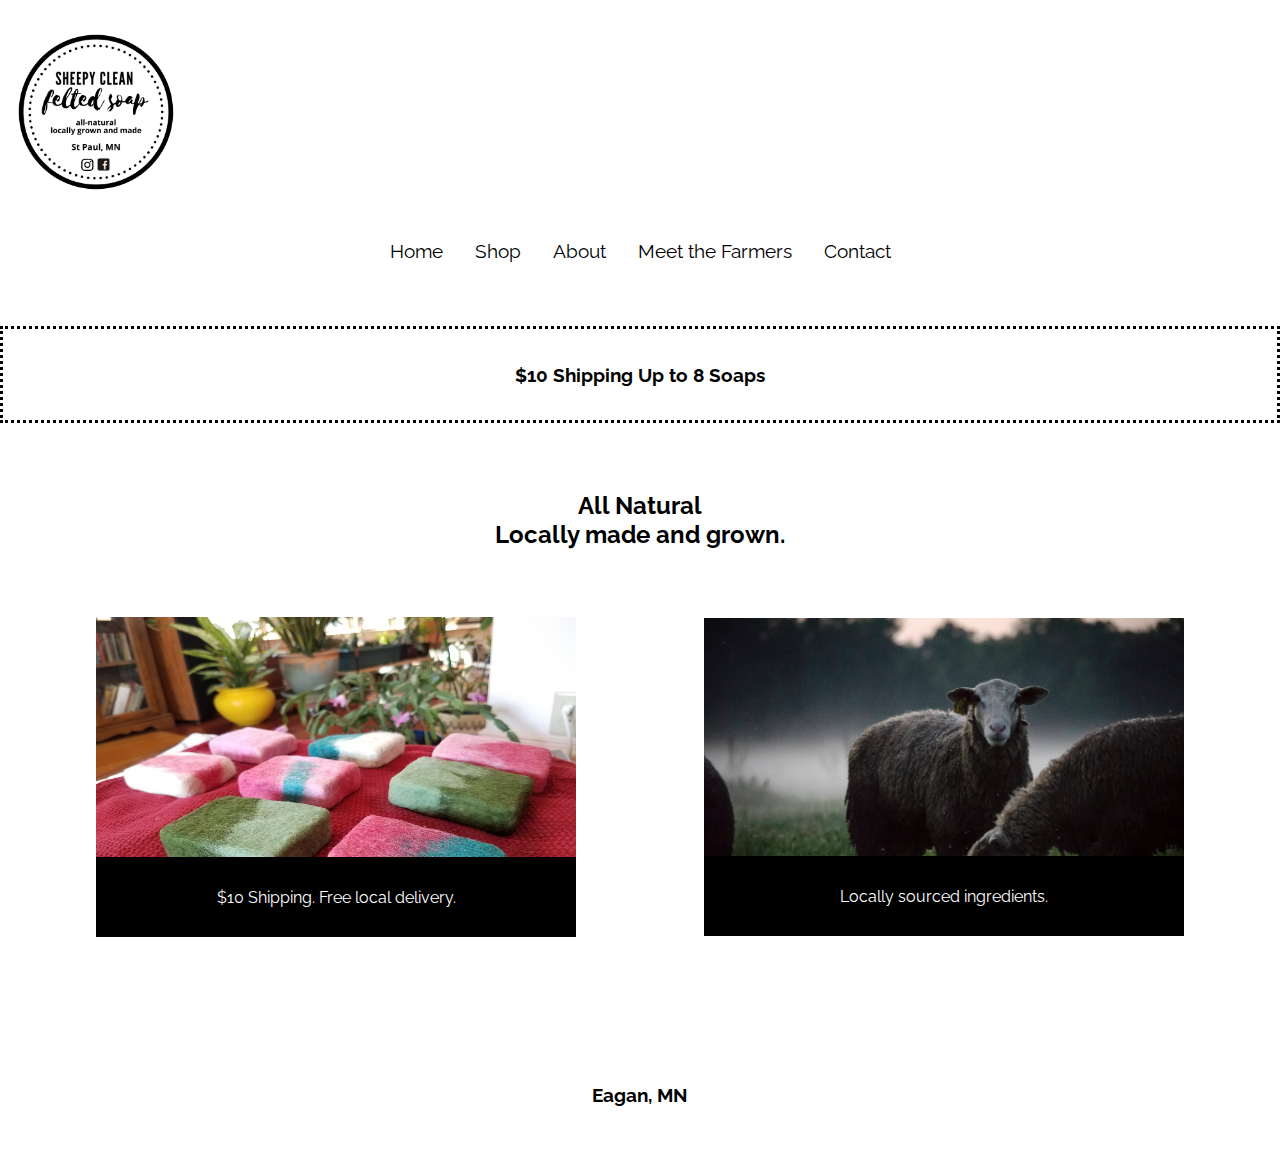
==== commit 2824a140: "homepage text update" ====
--- a/index.html
+++ b/index.html
@@ -36,7 +36,7 @@
         </div>
         <div class="container" id="home-text">
             <h2>
-                All-natural handmade felted soaps. Locally crafted from local ingredients.
+                All Natural<br> Locally made and grown.
             </h2>
         </div>
         <div class="container photos">
--- a/style.css
+++ b/style.css
@@ -57,6 +57,7 @@
     justify-content: center;
     align-items: center;
     height: 100%;
+    text-align: center;
 }
 
 .photos {
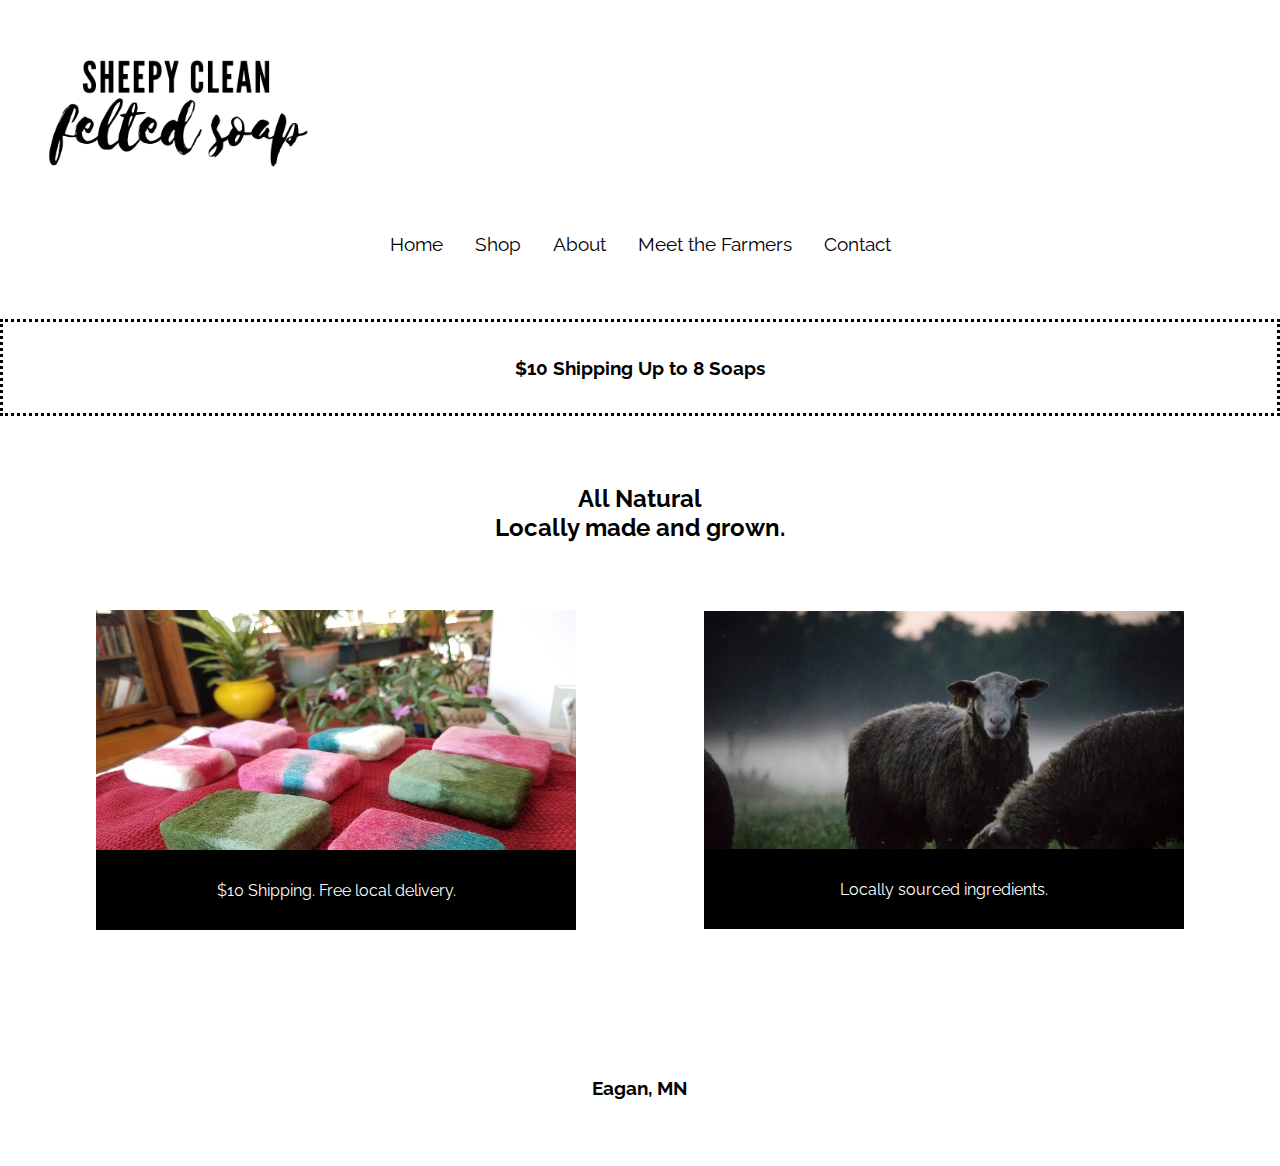
==== commit 559e5d6e: "added photo about photo, updated logo, added email links" ====
--- a/index.html
+++ b/index.html
@@ -14,7 +14,7 @@
         <header>
             <div class="nav-left-div">
                 <a href="./index.html">
-                    <img src='./media/logo-circle.png' id='header-logo' alt="Sheepy Clean" />
+                    <img src='./media/logo-simple.png' id='header-logo' alt="Sheepy Clean" />
                 </a>
             </div>
             <nav class="social-nav">
@@ -22,6 +22,8 @@
                     target="_blank"><i class="fab fa-instagram fa-3x"></i></a>
                 <a href="https://www.facebook.com/sheepycleanfeltedsoap/" class="social-link" rel=”noreferrer noopener”
                     target="_blank"><i class="fab fa-facebook fa-3x"></i></a>
+                <a href="mailto:sheepycleanfeltedsoap@gmail.com" class="social-link" rel=”noreferrer noopener”
+                    target="_blank"><i class="far fa-envelope fa-3x"></i></a>
             </nav>
         </header>
         <nav id="main-nav">
@@ -59,6 +61,8 @@
                     <nav class="social-nav">
                         <a href="https://www.instagram.com/sheepy_clean/" class="social-link" rel=”noreferrer noopener” target="_blank"><i class="fab fa-instagram fa-3x"></i></a>
                         <a href="https://www.facebook.com/sheepycleanfeltedsoap/" class="social-link" rel=”noreferrer noopener” target="_blank"><i class="fab fa-facebook fa-3x"></i></a>
+                        <a href="mailto:sheepycleanfeltedsoap@gmail.com" class="social-link" rel=”noreferrer noopener”
+                    target="_blank"><i class="far fa-envelope fa-3x"></i></a>
                     </nav>
                 </div>
                 <div id="footer-location">
--- a/style.css
+++ b/style.css
@@ -179,20 +179,25 @@
     width: 100%;
 }
 
+#profile-danielle{
+    display: block;
+    width: auto;
+    height: auto;
+    float: left;
+    padding: 2rem;
+}
+
 #about-title, #about-questions{
-    display: flex;
-    justify-self: center;
+    text-align: center;
+    padding: 0 2rem;
 }
 
 #about-text{
-    display: flex;
-    flex-flow: row wrap;
-    box-sizing: border-box;
     padding: 2rem 4rem;
-    justify-content: center;
-}
-
-#about-text p{
+    display: inline-block;
+}
+
+.about-greeting{
     text-align: center;
 }
 
@@ -247,8 +252,8 @@
 .maple-hill-image, .windswept-hill-image{
     height: 100%;
     width: auto;
-    max-height: 25rem;
-    max-width: 500px;
+    max-height: 18rem;
+    /* max-width: 500px; */
     box-sizing: border-box;
     padding: 1rem 2rem;
 }
@@ -308,8 +313,8 @@
     justify-content: start;
     height: auto;
     width: auto;
-    max-height: 10rem;
-    max-width: 10rem;
+    max-height: 20rem;
+    max-width: 20rem;
     padding: 1rem;
 }
 
